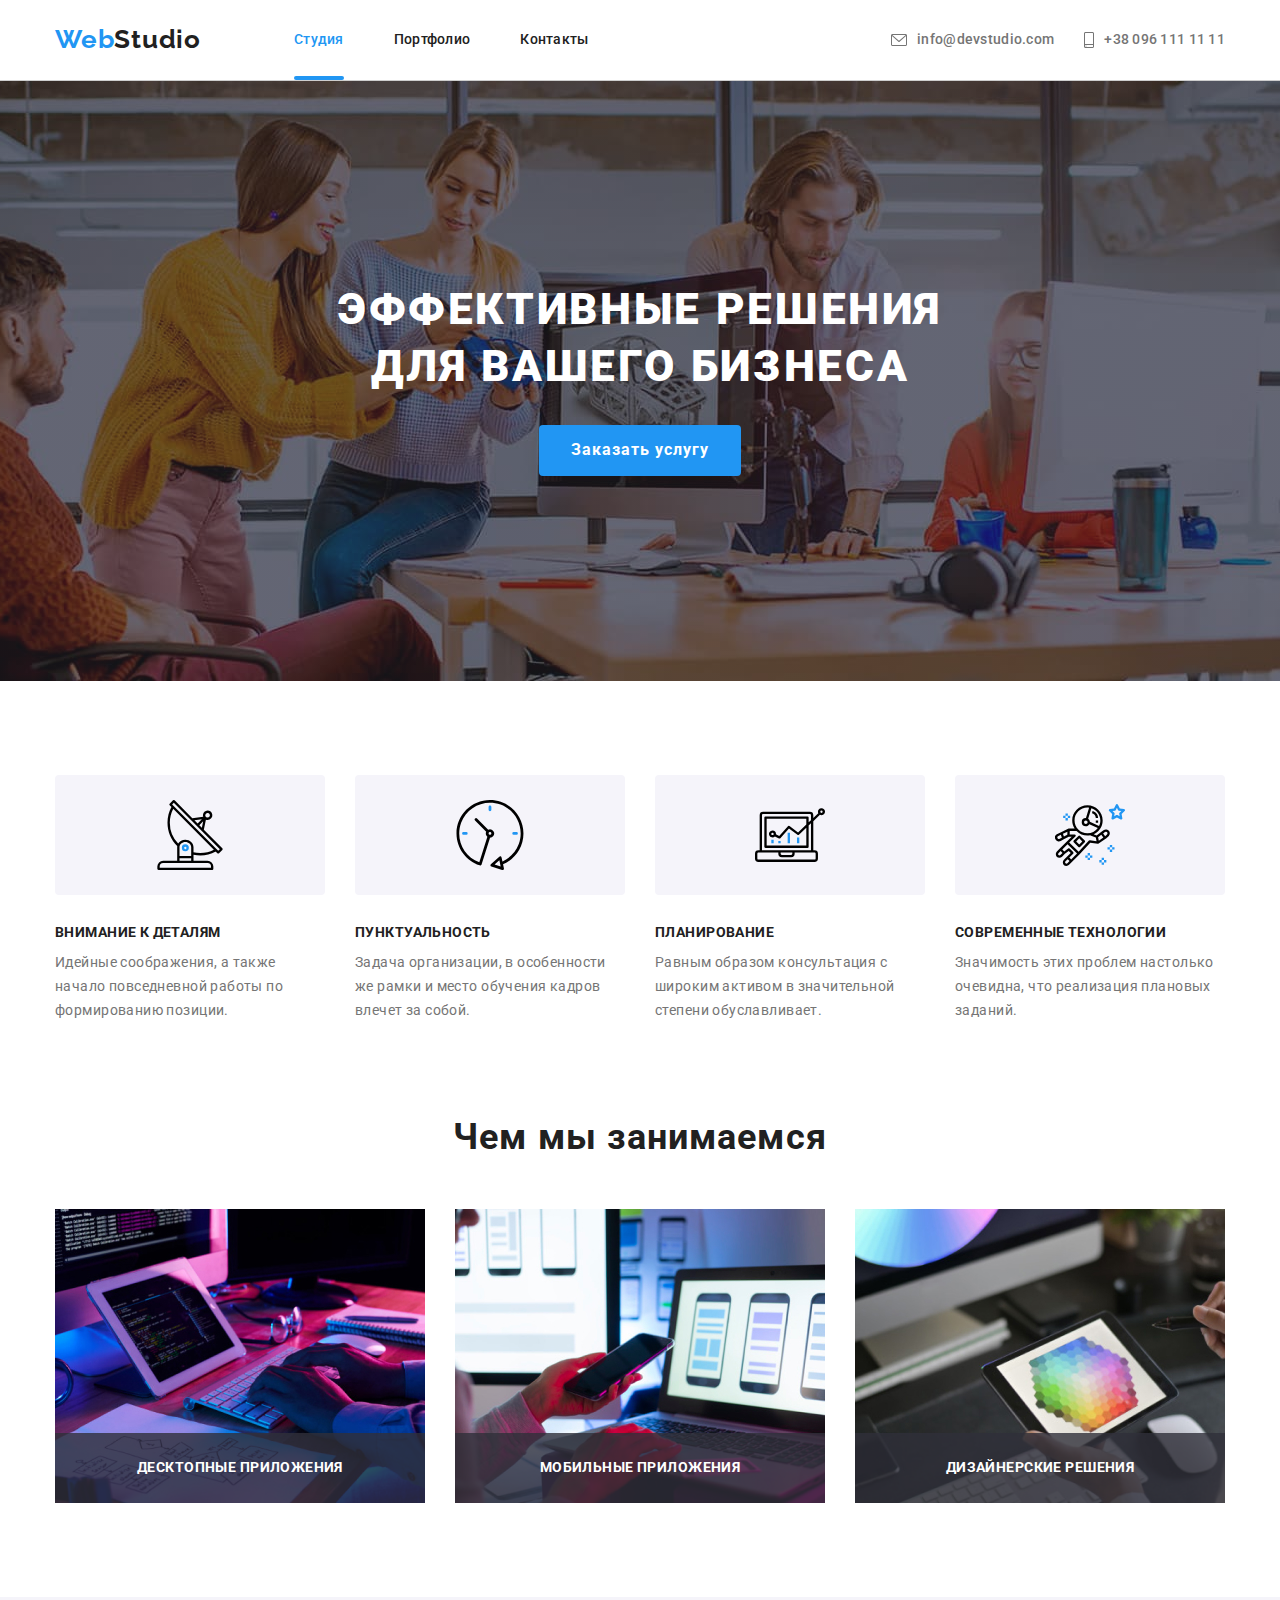
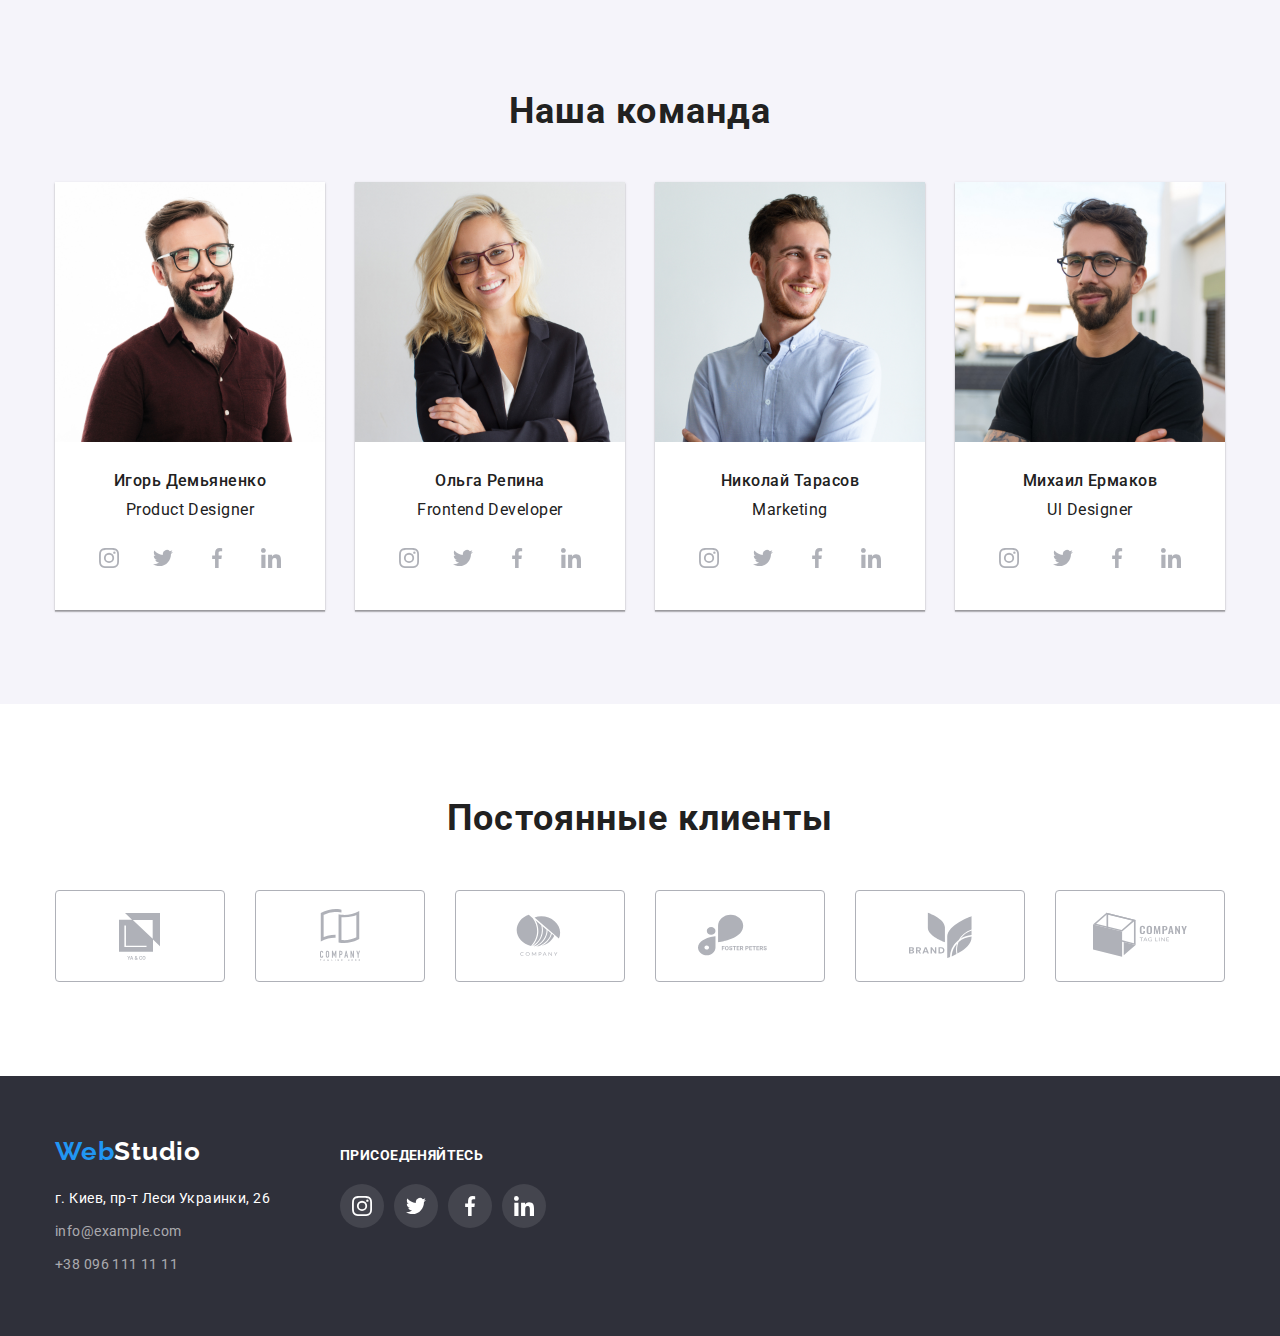
==== index.html @ 3e444030 "start" ====
<!DOCTYPE html>
<html lang="ru">
<head>
    <meta charset="UTF-8">
    <meta http-equiv="X-UA-Compatible" content="IE=edge">
    <meta name="viewport" content="width=device-width, initial-scale=1.0">
    <title>Homework#1</title>
    <link rel="preconnect" href="https://fonts.googleapis.com">
    <link rel="preconnect" href="https://fonts.gstatic.com" crossorigin>
    <link href="https://fonts.googleapis.com/css2?family=Raleway:wght@700&family=Roboto:wght@400;500;700;900&display=swap" rel="stylesheet">
    <link rel="stylesheet" href="https://cdnjs.cloudflare.com/ajax/libs/modern-normalize/1.1.0/modern-normalize.min.css">
    <link rel="stylesheet" href="./css/main.css">
</head>
<body>
<!--шапак сайта-->
    <header class="header">
      <div class="container flex-header">
    <nav class="flex-header">
      <a href="/" lang="en" class="logo">
       Web<span class="logo-top">Studio</span>
      </a>
      <ul class="site-nav">
        <li class="item"><a href="/" class="current link">Студия</a></li>
        <li class="item"><a href="./portfolio.html" class="link">Портфолио</a></li>
        <li class="item"><a href="" class="link">Контакты</a></li>
      </ul>
    </nav>
      <ul class="contacts-nav">
        <li class="item"><a href="mailto:info@devstudio.com" class="link">
          <svg class="contacts-icon-mail" width="16px" height="12px"><use href="./images/icon.svg#icon-mail"></use></svg> info@devstudio.com</a></li>
        <li class="item"><a href="tel:+380961111111" class="link">
          <svg class="contacts-icon-tel" width="10px" height="16px"><use href="./images/icon.svg#icon-smartphone"></use></svg> +38 096 111 11 11</a></li>
      </ul>
      </div>
      </header>
<!--герой-->
     <main>
      <section class="hero section overlay">
          <div class="hero-title-btn">
            <h1 class="hero-title">Эффективные решения для вашего бизнеса</h1>
            <button type="button" class="hero-btn" data-modal-open>Заказать услугу</button>
          </div>
      </section>
<!--наши особенности-->
      <section class="options section">
        <div class="container">
        <h2 class="options-title visually-hidden">Наши особенности</h2>
        <ul class="flex-options">
            <li class="options-list">
              <div class="options-card"><svg class="options-icon"><use href="./images/icon.svg#icon-antenna-1-1"></use></svg></div>
                <h3 class="options-title list">Внимание к деталям </h3>
                <p class="options-text">Идейные соображения, а также начало повседневной работы по формированию позиции.</p>
            </li>
            <li class="options-list">
              <div class="options-card"><svg class="options-icon"><use href="./images/icon.svg#icon-clock-1-1"></use></svg></div>
                <h3 class="options-title">Пунктуальность </h3>
                <p class="options-text">Задача организации, в особенности же рамки и место обучения кадров влечет за собой.</p>
            </li>
            <li class="options-list">
              <div class="options-card"><svg class="options-icon"><use href="./images/icon.svg#icon-diagram-1-1"></use></svg></div>
                <h3 class="options-title">Планирование</h3>
                <p class="options-text">Равным образом консультация с широким активом в значительной степени обуславливает.</p>
            </li>
            <li class="options-list">
              <div class="options-card"><svg class="options-icon"><use href="./images/icon.svg#icon-astronaut-1-1"></use></svg></div>
                <h3 class="options-title">Современные технологии</h3>
                <p class="options-text">Значимость этих проблем настолько очевидна, что реализация плановых заданий.</p>
            </li>
        </ul>
        </div>
      </section>
<!--наши функции-->
      <section class="functional section">
        <div class="container">
    <h2 class="functional-title">Чем мы занимаемся</h2>
    <ul class="functional-flex">
    <li class="functional-list">
      <img src="./images/box1.jpg" alt="работа за компьютером" width="370">
      <p class="functional-item">Десктопные приложения</p>
    </li>
    <li class="functional-list">
      <img src="./images/box2.jpg" alt="работа над приложениями" width="370">
      <p class="functional-item">Мобильные приложения</p>
    </li>
    <li class="functional-list">
      <img src="./images/box3.jpg" alt="рабат над стилизацией" width="370">
      <p class="functional-item">Дизайнерские решения</p>
    </li>
    </ul>
       </div>
      </section>
<!--наша команда-->
      <section class="team section">
      <div class="container">
        <h2 class="team-title"> Наша команда </h2>
    <ul class="team-list">
    <li class="team-bgk">
      <img src="./images/team/teamcard1.jpg" alt="дизайнер продукта" width="270">
      <div class="team-text">
      <h3 class="team-name">Игорь Демьяненко</h3>
      <p lang="en" class="team-work">Product Designer</p>
    <ul class="team-site">
      <li class="team-soc"><a href="" class="team-page link">
        <svg class="team-icon" width="20px" height="20px">
          <use href="./images/icon.svg#icon-instagram-2-1"></use>
        </svg>
      </a></li>
      <li class="team-soc"><a href="" class="team-page link">
        <svg class="team-icon" width="20px" height="20px">
          <use href="./images/icon.svg#icon-twitter-1-1"></use>
        </svg>
      </a></li>
      <li class="team-soc"><a href="" class="team-page link">
        <svg class="team-icon" width="20px" height="20px">
          <use href="./images/icon.svg#icon-facebook-1-1"></use>
        </svg>
      </a></li>
      <li class="team-soc"><a href="" class="team-page link">
        <svg class="team-icon" width="20px" height="20px">
          <use href="./images/icon.svg#icon-linkedin-1-1"></use>
        </svg>
      </a></li>
    </ul>
      </div>
    </li>
    <li class="team-bgk">
      <img src="./images/team/teamcard2.jpg" alt="разработчик" width="270">
      <div class="team-text">
      <h3 class="team-name">Ольга Репина</h3>
      <p lang="en" class="team-work">Frontend Developer</p>
    <ul class="team-site">
      <li class="team-soc"><a href="" class="team-page link">
        <svg class="team-icon" width="20px" height="20px">
          <use href="./images/icon.svg#icon-instagram-2-1"></use>
        </svg>
      </a></li>
      <li class="team-soc"><a href="" class="team-page link">
        <svg class="team-icon" width="20px" height="20px">
          <use href="./images/icon.svg#icon-twitter-1-1"></use>
        </svg>
      </a></li>
      <li class="team-soc"><a href="" class="team-page link">
        <svg class="team-icon" width="20px" height="20px">
          <use href="./images/icon.svg#icon-facebook-1-1"></use>
        </svg>
      </a></li>
      <li class="team-soc"><a href="" class="team-page link">
        <svg class="team-icon" width="20px" height="20px">
          <use href="./images/icon.svg#icon-linkedin-1-1"></use>
        </svg>
      </a></li>
    </ul>
    </div>
    </li>
    <li class="team-bgk">
      <img src="./images/team/teamcard3.jpg" alt="маркетолог" width="270">
      <div class="team-text">
      <h3 class="team-name">Николай Тарасов</h3>
      <p lang="en" class="team-work">Marketing</p>
    <ul class="team-site">
      <li class="team-soc"><a href="" class="team-page link">
        <svg class="team-icon" width="20px" height="20px">
          <use href="./images/icon.svg#icon-instagram-2-1"></use>
        </svg>
      </a></li>
      <li class="team-soc"><a href="" class="team-page link">
        <svg class="team-icon" width="20px" height="20px">
          <use href="./images/icon.svg#icon-twitter-1-1"></use>
        </svg>
      </a></li>
      <li class="team-soc"><a href="" class="team-page link">
        <svg class="team-icon" width="20px" height="20px">
          <use href="./images/icon.svg#icon-facebook-1-1"></use>
        </svg>
      </a></li>
      <li class="team-soc"><a href="" class="team-page link">
        <svg class="team-icon" width="20px" height="20px">
          <use href="./images/icon.svg#icon-linkedin-1-1"></use>
        </svg>
      </a></li>
    </ul>
    </div>
    </li>
    <li class="team-bgk">
      <img src="./images/team/teamcard4.jpg" alt="разработчик" width="270">
      <div class="team-text">
      <h3 class="team-name">Михаил Ермаков</h3>
      <p lang="en" class="team-work">Ul Designer</p>
    <ul class="team-site">
      <li class="team-soc"><a href="" class="team-page link">
        <svg class="team-icon" width="20px" height="20px">
          <use href="./images/icon.svg#icon-instagram-2-1"></use>
        </svg>
      </a></li>
      <li class="team-soc"><a href="" class="team-page link">
        <svg class="team-icon" width="20px" height="20px">
          <use href="./images/icon.svg#icon-twitter-1-1"></use>
        </svg>
      </a></li>
      <li class="team-soc"><a href="" class="team-page link">
        <svg class="team-icon" width="20px" height="20px">
          <use href="./images/icon.svg#icon-facebook-1-1"></use>
        </svg>
      </a></li>
      <li class="team-soc"><a href="" class="team-page link">
        <svg class="team-icon" width="20px" height="20px">
          <use href="./images/icon.svg#icon-linkedin-1-1"></use>
        </svg>
      </a></li>
    </ul>
    </div>
    </li>
    </ul>
   </div>
      </section>
<!-- наши клиенты -->
      <section class="clients section">
        <div class="container">
        <h2 class="clients-title">Постоянные клиенты</h2>
        <ul class="flex-clients">
          <li class="clients-soc"><a href="" class="clients-icon link">
            <svg width="106" height="60">
              <use class="use-icon" href="./images/icon.svg#icon-Logo-6"></use>
            </svg>
          </a></li>
          <li><a href="" class="clients-icon link">
            <svg width="106" height="60">
              <use href="./images/icon.svg#icon-Logo-1-1"></use>
            </svg>
          </a></li>
          <li><a href="" class="clients-icon link">
            <svg width="106" height="60">
              <use href="./images/icon.svg#icon-Logo-2-1"></use>
            </svg>
          </a></li>
          <li><a href="" class="clients-icon link">
            <svg width="106" height="60">
              <use href="./images/icon.svg#icon-Logo-3-1"></use>
            </svg>
          </a></li>
          <li><a href="" class="clients-icon link">
            <svg width="106" height="60">
              <use href="./images/icon.svg#icon-Logo-4-1"></use>
            </svg>
          </a></li>
          <li><a href="" class="clients-icon link">
            <svg width="106" height="60">
              <use href="./images/icon.svg#icon-Logo-5-1"></use>
            </svg>
          </a></li>
        </ul>
        </div>
      </section>
     </main>
     <!--футер-->
     <footer class="footer-bgk section">
    <div class="container footer-soc">
      <div class="footer-container">
      <a href="/" lang="en" class="logo-footer">Web<span class="logo-botom">Studio</span></a>
        <address class="contacts contact-address">
            <p class="address">г. Киев, пр-т Леси Украинки, 26</p>
        <ul class="footer">
            <li class="contacts-bottom"><a href="mailto:info@example.com" class="link"> info@example.com</a></li>
            <li class="contacts-bottom"><a href="tel:+380961111111" class="link"> +38 096 111 11 11</a></li>
        </ul>
        </address>
      </div>
          <div>
          <p class="footer-title">Присоеденяйтесь</p>
          <ul class="footer-site">
            <li><a href="" class="footer-page link">
              <svg width="20px" height="20px">
                <use href="./images/icon.svg#icon-instagram-2-1"></use>
              </svg>
            </a></li>
            <li><a href="" class="footer-page link">
              <svg width="20px" height="20px">
                <use href="./images/icon.svg#icon-twitter-1-1"></use>
              </svg>
            </a></li>
            <li><a href="" class="footer-page link">
              <svg width="20px" height="20px">
                <use href="./images/icon.svg#icon-facebook-1-1"></use>
              </svg>
            </a></li>
            <li><a href="" class="footer-page link">
              <svg width="20px" height="20px">
                <use href="./images/icon.svg#icon-linkedin-1-1"></use>
              </svg>
            </a></li>
          </ul>
        </div>  
      </div>
     </footer>
     <!--Modal-->
     <div class="backdrop is-hidden" data-modal>
      <div class="modal"><button type="button" class="modal-button" data-modal-close>
        <svg width="18px" height="18px" class="icon-close">
          <use href="./images/icon.svg#icon-close"></use>
        </svg>
      </button>
    </div>
     </div>
     <script src="./js/modal.js"></script>
</body>
</html>
---- css/main.css ----
/* цвет основного текста #212121 */
/* цвет вторичного текста #757575 */
/* белый #ffffff */
/* акцент #2196F3 */
/* цвет фона вторичный #F5F4FA */

:root {
--primary-text-color: #212121;
--secondary-text-color: #757575;
--accent-color: #2196F3;
--white-text-color: #ffffff;
}

body {
background-color: var(--white-text-color);
color: var(--secondary-text-color);
font-family: Roboto, sans-serif;
}

p, ul, h1, h2, h3{
padding: 0;
margin: 0;
list-style: none;
}

img{
display: block;
max-width: 100%;
height: auto;
}

.link{
list-style: none;
text-decoration: none;
}


.container{
width: 1200px;
margin-left: auto;
margin-right: auto;
padding-left: 15px;
padding-right: 15px;
/* outline: 2px solid tomato; */
}

.section{
padding-top: 94px;
padding-bottom: 94px;
}

/* header */

.header{
padding: 0;
border-bottom: 1px solid #cecece
}

/* logo */

.logo{
color: var(--accent-color);
text-decoration: none;
font-family: raleway, sans-serif, cursive;
font-weight: 700;
font-size: 26px;
line-height: 1.2;
letter-spacing: 0.03em;
padding-top: 24px;
padding-bottom: 24px;
}

.logo-top{
color: var(--primary-text-color);
}
    
/* site-nav */

.flex-header{
display: flex;
align-items: center;
}

.site-nav{
display: flex;
margin-left: 93px;}

.site-nav .item:not(:last-child){
margin-right: 50px;
}

.site-nav .link {
display: block;
padding-top: 32px;
padding-bottom: 32px;

color: var(--primary-text-color);
text-decoration: none;
font-weight: 500;
font-size: 14px;
line-height: 1.14;
letter-spacing: 0.02em;
transition: color 250ms cubic-bezier(0.4, 0, 0.2, 1);
}

.item{
position: relative;}


.current::after{
position: absolute;
bottom: 0;
display: block;
content: '';
width: 100%;
height: 4px;
background-color: var(--accent-color);
border-radius: 2px;
}

.site-nav .current{
color: var(--accent-color);
}

.site-nav .link:hover,
.site-nav .link:focus {
color: var(--accent-color);
}

.contacts-nav{
display: flex;
margin-left: auto;}

/* 
a[href="tel:+380961111111"]{
margin-left: 30px;} */

.contacts-nav .item:not(:last-child){
margin-right: 30px;
}

.contacts-nav .link{
display: flex;
align-items: center;
color: var(--secondary-text-color);
padding-top: 32px;
padding-bottom: 32px;

text-decoration: none;
font-weight: 500;
font-size: 14px;
line-height: 1.14;
letter-spacing: 0.02em;
transition: color 250ms cubic-bezier(0.4, 0, 0.2, 1);
}

.contacts-icon-tel,
.contacts-icon-mail{
margin-right: 10px;
fill: currentColor;
}


.contacts-nav .link:hover,
.contacts-nav .link:focus{
color: var(--accent-color);
}

/* button */

.hero-btn{
background-color: var(--accent-color);
color: var(--white-text-color);
border: 0;
border-radius: 4px;

cursor: pointer;
font-family: inherit;
font-weight: 700;
font-size: 16px;
line-height: 1.9;
letter-spacing: 0.06em;
padding: 10px 32px;
}

.primary-btn:hover,
.primary-btn:focus{
background-color: #188CE8;}

.portfolio-btn:hover,
.portfolio-btn:focus{
color: var(--white-text-color);
background-color: var(--accent-color);
box-shadow: 0px 3px 1px rgba(0, 0, 0, 0.1), 0px 1px 2px rgba(0, 0, 0, 0.08), 0px 2px 2px rgba(0, 0, 0, 0.12);
}

.flex-portfolio{
display: flex;
flex-wrap: wrap;
gap: 30px;
justify-content: center;
}

.portfolio-list{
position: relative;}

.portfolio-link:hover .portfolio-text-hover{
transform: translateY(0%);
}
.portfolio-link:focus .portfolio-text-hover{
transform: translateY(0%);
}

.portfolio-hover-container{
position: relative;
overflow: hidden;}

.portfolio-text-hover{
position: absolute;
top: 0;
left: 0;
width: 100%;
height: 100%;
padding: 63px 24px;
font-size: 18px;
line-height: 1.56;
letter-spacing: 0.03em;
color: var(--white-text-color);
background: rgba(33, 150, 243, 0.9);
transform: translateY(101%);
transition: transform 250ms cubic-bezier(0.4, 0, 0.2, 1);
}

.portfolio-link{
list-style: none;
text-decoration: none;
display: block;
transition: box-shadow 250ms cubic-bezier(0.4, 0, 0.2, 1);
}

.portfolio-link:hover,
.portfolio-link:focus{
box-shadow: 0px 1px 1px rgba(0, 0, 0, 0.12), 0px 4px 4px rgba(0, 0, 0, 0.06), 1px 4px 6px rgba(0, 0, 0, 0.16);
}

.list-gap{
column-gap: 8px;
margin-bottom: 50px;}

.portfolio-text{
padding: 20px 24px;
border: 1px solid #EEEEEE;
border-top: 0;
}

.portfolio-btn{
background-color: #f5f4fa;
color: #212121;
border: 0;
border-radius: 4px;
cursor: pointer;
font-family: inherit;
font-weight: 500;
font-size: 16px;
line-height: 1.6;
letter-spacing: 0.03em;
padding: 6px 22px 6px 22px;
transition: background-color 250ms cubic-bezier(0.4, 0, 0.2, 1), color 250ms cubic-bezier(0.4, 0, 0.2, 1), box-shadow 250ms cubic-bezier(0.4, 0, 0.2, 1);
}

.current-btn{
background-color: var(--accent-color);
color: var(--white-text-color);}

/* Hero */

.hero{
height: 600px;
padding-bottom: 200px;
padding-top: 200px;
text-align: center;
}

.overlay {
margin-right: auto;
margin-left: auto;
background-image: linear-gradient(to right, rgba(47, 48, 58, 0.4), rgba(47, 48, 58, 0.4)), url('../images/Hero.jpg');
background-position: center;
background-size: cover;
max-width: 1600px;
background-color: #2F303A;
}

.hero-title {
color: var(--white-text-color);

font-weight: 900;
font-size: 44px;
line-height: 1.3;
letter-spacing: 0.06em;
text-transform: uppercase;
margin-bottom: 30px;
padding: 0 15px;
}

.hero-title-btn {
max-width: 696px;
margin-left: auto;
margin-right: auto;
padding: 0 15px;
}

/* portfolio */

.examples{
color: var(--primary-text-color);

font-weight: 700;
font-size: 18px;
line-height: 2;
letter-spacing: 0.06em;
margin-top: 0;
margin-bottom: 4px;
}


.product-item{
color: var(--secondary-text-color);
    
font-size: 16px;
line-height: 1.87;
letter-spacing: 0.03em;
margin-top: 0;
margin-bottom: 0;
}
    
/* options */

.flex-options{
display: flex;
column-gap: 30px;}

.options-card{
display: flex;
width: 270px;
height: 120px;
margin-bottom: 30px;
border-radius: 4px;
justify-content: center;
align-items: center;
background-color: #F5F4FA;
}

.options-icon{
width: 70px;
height: 70px;}


.options-list{
width: 270px;
}

.options-title{
color: var(--primary-text-color);

font-weight: 700;
font-size: 14px;
line-height: 1.14;
letter-spacing: 0.03em;
text-transform: uppercase;
margin-bottom: 10px;
}

.visually-hidden{
position: fixed;
transform: scale(0);
}

.options-text{
font-size: 14px;
line-height: 1.71;
letter-spacing: 0.03em;
}

/* our work */

.functional-flex{
display: flex;
gap: 30px;
}

.functional-list{
position: relative;
display: flex;}

.functional-item{
position: absolute;
bottom: 0;
font-weight: 700;
font-size: 14px;
line-height: 1.14;
text-align: center;
letter-spacing: 0.03em;
text-transform: uppercase;
color: var(--white-text-color);
background: rgba(47, 48, 58, 0.8);
width: 100%;
height: 70px;
display: flex;
align-items: center;
justify-content: center;
}
.functional{
padding-top: 0;}

.functional-title{
color: var(--primary-text-color);

font-weight: 700;
font-size: 36px;
line-height: 1.16;
text-align: center;
letter-spacing: 0.03em;
margin-bottom: 50px;
}

/* team-list */

.team{
background-color: #F5F4FA;
}

.team-bgk{
background-color: var(--white-text-color);
text-align: center;
box-shadow: 0px 1px 3px rgba(0, 0, 0, 0.12), 0px 1px 1px rgba(0, 0, 0, 0.14), 0px 2px 1px rgba(0, 0, 0, 0.2);
}

.team-list{
display: flex;
color: var(--primary-text-color);
gap: 30px;
}


.team-title{
color: var(--primary-text-color);
    
font-weight: 700;
font-size: 36px;
line-height: 1.16;
text-align: center;
letter-spacing: 0.03em;
margin-bottom: 50px;
}

.team-text{
padding: 30px 0}

.team-name{
font-weight: 500;
font-size: 16px;
line-height: 1.18;
letter-spacing: 0.03em;
margin-bottom: 10px;
}


.team-work{
font-size: 16px;
line-height: 1.18;
letter-spacing: 0.03em;
margin-bottom: 16px;
}

.team-site {
display: flex;
justify-content: center;
gap: 10px;

}

.team-page{
fill: #AFB1B8;
width: 44px;
height: 44px;
border-radius: 50%;
display: flex;
align-items: center;
justify-content: center;
transition: fill 250ms cubic-bezier(0.4, 0, 0.2, 1), background-color 250ms cubic-bezier(0.4, 0, 0.2, 1);
}

.team-page:hover,
.team-page:focus{
fill: #ffffff;
background-color: #188CE8;
}

/* clients */

.clients-title{
color: var(--primary-text-color);
font-weight: 700;
font-size: 36px;
line-height: 1.16;
text-align: center;
letter-spacing: 0.03em;
margin-bottom: 50px;
}

.flex-clients{
display: flex;
gap: 30px;
}

.clients-icon{
outline: transparent;
display: flex;
justify-content: center;
align-items: center;

fill: #AFB1B8;
border: 1px solid #AFB1B8;
border-radius: 4px;
width: 170px;
height: 92px;
transition: fill 250ms cubic-bezier(0.4, 0, 0.2, 1), border-color 250ms cubic-bezier(0.4, 0, 0.2, 1);
}

.clients-icon:hover,
.clients-icon:focus{
border-color: var(--accent-color);
fill: var(--accent-color);
}

/* footer */

.footer-container{
margin-right: 70px;
}

.footer-bgk{
background-color: #2F303A;
padding: 0;
padding-top: 60px;
padding-bottom: 60px;
}

.logo-footer{
color: var(--accent-color);
text-decoration: none;
font-family: raleway, sans-serif, cursive;
font-weight: 700;
font-size: 26px;
line-height: 1.2;
letter-spacing: 0.03em;
}

.logo-botom {
color:  var(--white-text-color);}

.address{
color: #ffffff;
font-size: 14px;
line-height: 1.7;
letter-spacing: 0.03em;
margin-bottom: 9px;
}

.footer .link{
color: rgba(255, 255, 255, 0.6);
font-size: 14px;
line-height: 1.7;
letter-spacing: 0.03em;
transition: color 250ms cubic-bezier(0.4, 0, 0.2, 1);
}

.contact-address{
font-style: normal;
margin-top: 20px;
}

.contacts-bottom:not(:last-child){
margin-bottom: 9px;}

.contacts-bottom .link:hover,
.contacts-bottom .link:focus{
color: var(--accent-color);
}

.footer-title{
font-weight: 700;
font-size: 14px;
line-height: 1.14;
letter-spacing: 0.03em;
color: var(--white-text-color);
text-transform: uppercase;
margin-bottom: 20px;
}

.footer-site{
display: flex;
gap: 10px;
}

.footer-page{
fill: var(--white-text-color);
width: 44px;
height: 44px;
background-color: rgba(255, 255, 255, 10%);
border-radius: 50%;
display: flex;
align-items: center;
justify-content: center;
transition: background-color 250ms cubic-bezier(0.4, 0, 0.2, 1);
}

.footer-page:hover,
.footer-page:focus{
background-color: var(--accent-color);
}

.footer-soc{
display: flex;
align-items: baseline;
}

.backdrop{
position: fixed;
top: 0;
left: 0;
width: 100%;
height: 100%;
background: rgba(0, 0, 0, 0.2);
transition: opacity 250ms cubic-bezier(0.4, 0, 0.2, 1), visibility 250ms cubic-bezier(0.4, 0, 0.2, 1); 
}

.modal{
position: absolute;
top: 50%;
left: 50%;
transform: translate(-50%, -50%) scale(1) rotate(0);
transition: transform 250ms cubic-bezier(0.4, 0, 0.2, 1);
width: 528px;
min-height: 581px;
background-color: var(--white-text-color);
box-shadow: 0px 1px 3px rgba(0, 0, 0, 0.12), 0px 1px 1px rgba(0, 0, 0, 0.14), 0px 2px 1px rgba(0, 0, 0, 0.2);
border-radius: 4px;
}

.backdrop.is-hidden .modal{
transform: translate(-50%, -50%) scale(0) rotate(360deg);}

.modal-button{
position: absolute;
top: 11px;
right: 16px;
width: 30px;
height: 30px;
border-radius: 50%;
background-color: var(--white-text-color);
border: 1px solid rgba(0, 0, 0, 0.1);
cursor: pointer;
padding: 0;
}

.icon-close{
display: block;
margin-left: auto;
margin-right: auto;
}

.is-hidden{
opacity: 0;
visibility: hidden;
pointer-events: none;
}
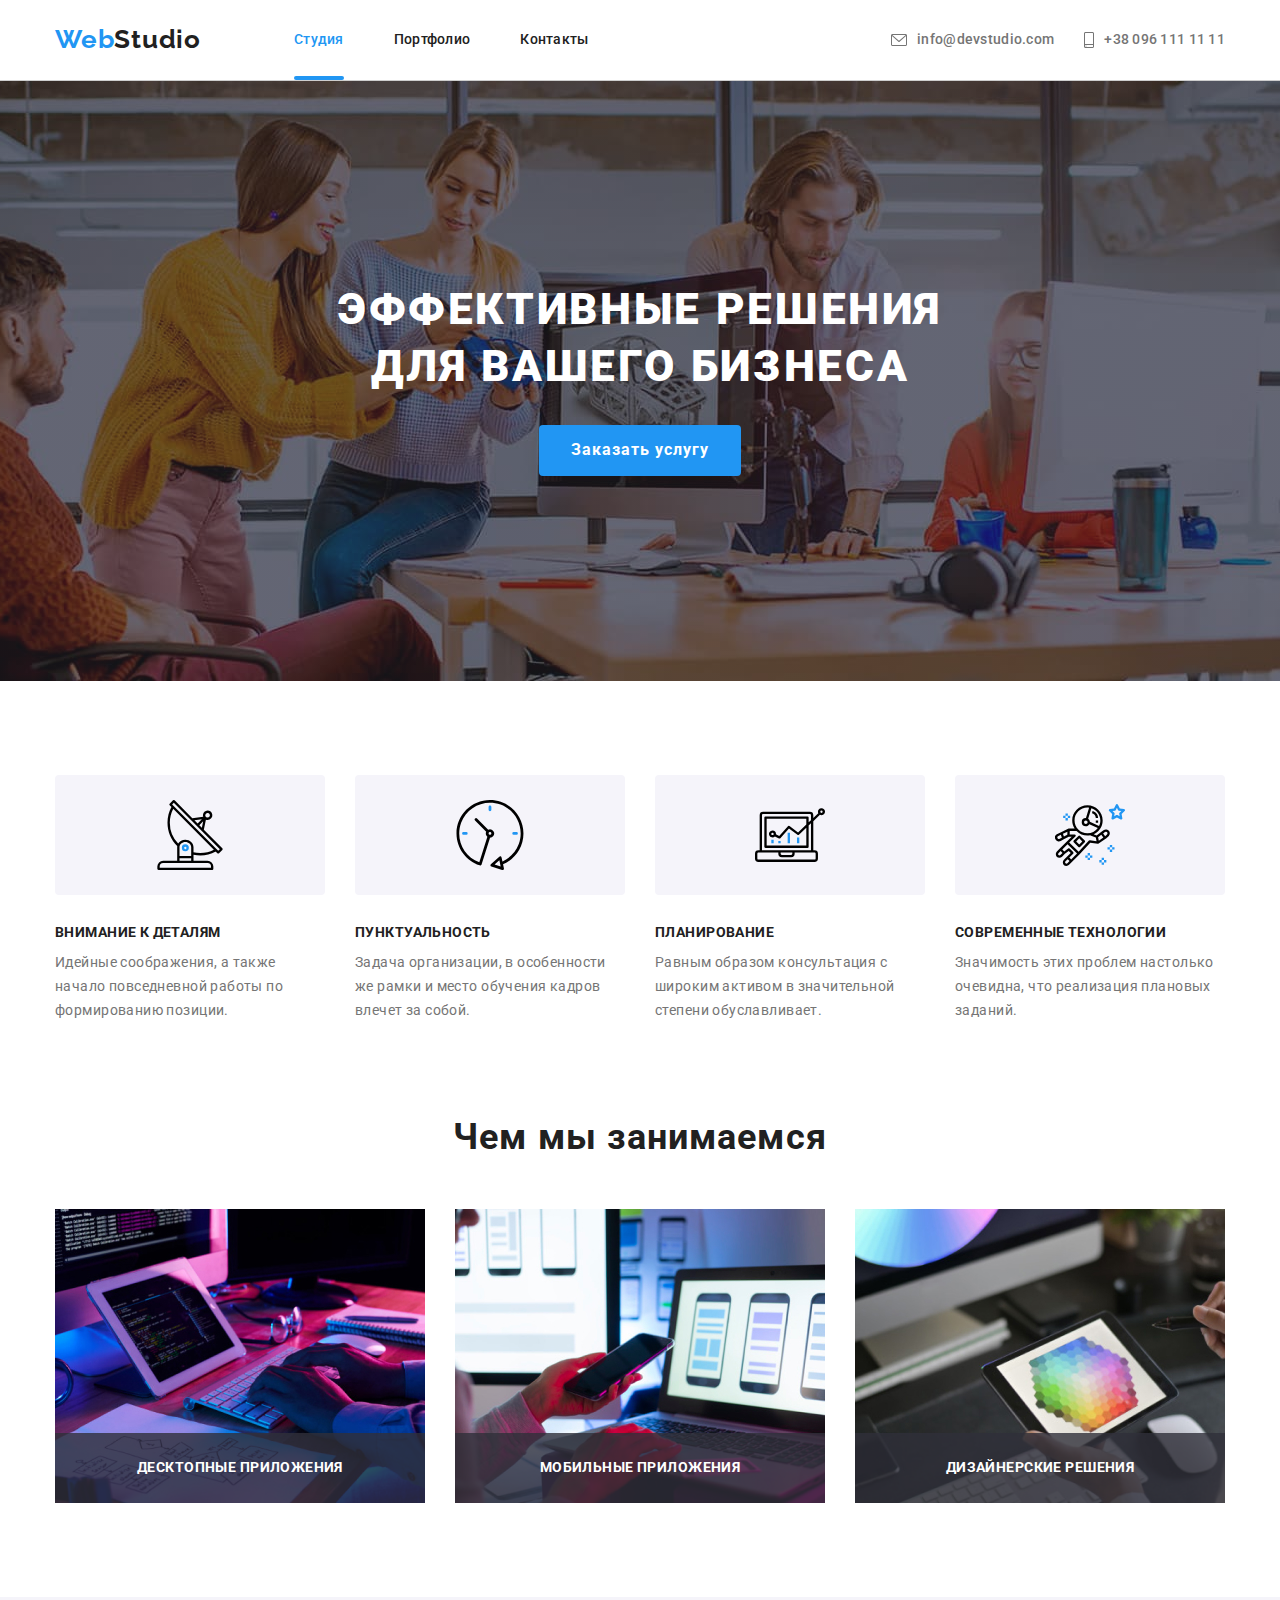
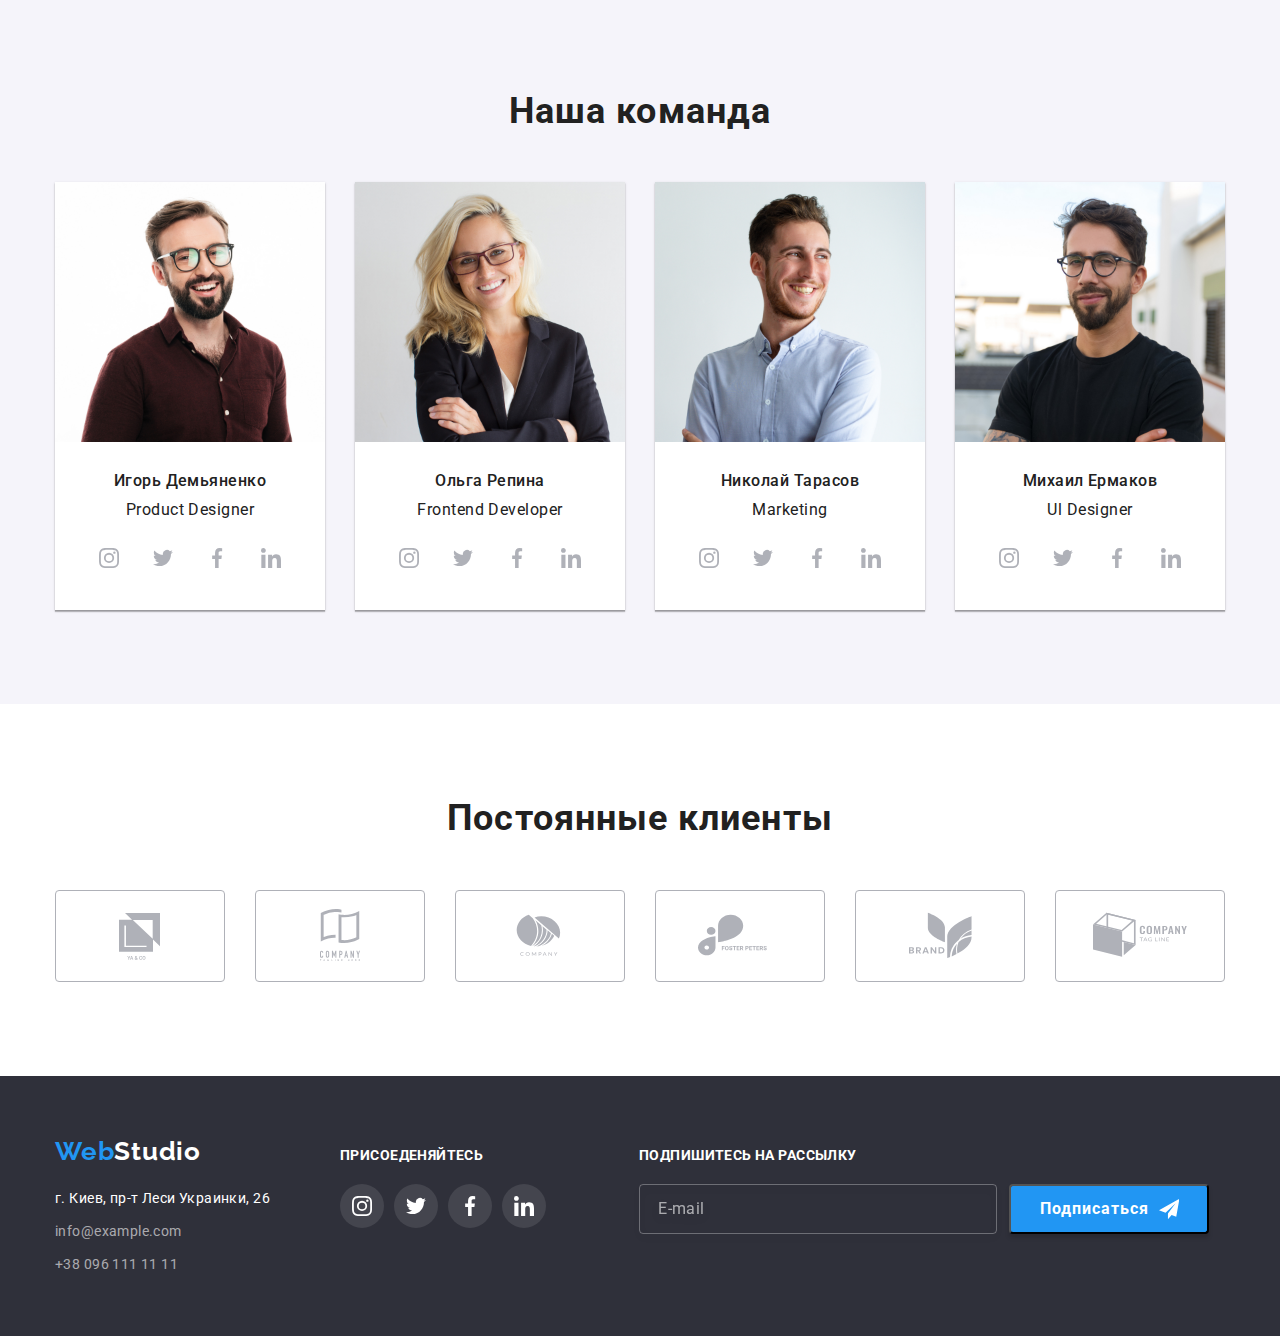
==== commit 1c8c728e: "start-work hw 6" ====
--- a/index.html
+++ b/index.html
@@ -289,6 +289,17 @@
               </svg>
             </a></li>
           </ul>
+        </div>
+        <form>
+        <div class="footer-user-mail">
+          <p class="footer-user-message">Подпишитесь на рассылку</p>
+            <label for="mail"></label>
+            <input type="email" name="mail" id="mail" placeholder="E-mail" class="footer-input">
+            <button type="submit" class="footer-button">Подписаться<svg class="footer-svg-btn" width="24px" height="24px">
+              <use href="./images/icon.svg#icon-send"></use>
+            </svg>
+          </button>
+          </form>
         </div>  
       </div>
      </footer>
@@ -299,6 +310,15 @@
           <use href="./images/icon.svg#icon-close"></use>
         </svg>
       </button>
+      <p class="modal-title">Оставьте свои данные, мы вам перезвоним</p>
+      <form class="modal-form">
+        <input type="text" class="modal-input" name="user-name" placeholder="Имя">
+        <input type="tel" class="modal-input" name="user-tel" placeholder="Телефон">
+        <input type="email" class="modal-input" name="user-email" placeholder="Почта">
+        <textarea name="" id="" class="modal-input" cols="30" rows="10"></textarea>
+        <input type="checkbox" name="" id="" value="">
+        <button type="submit" class="input-button">Отправить</button>
+      </form>
     </div>
      </div>
      <script src="./js/modal.js"></script>
--- a/css/main.css
+++ b/css/main.css
@@ -625,6 +625,65 @@
 display: flex;
 align-items: baseline;
 }
+
+.footer-user-mail{
+display: flex;
+flex-wrap: wrap;
+width: 570px;
+height: 86px;
+align-items: baseline;
+margin-left: 93px;
+}
+
+.footer-input{
+height: 50px;
+width: 358px;
+background-color: transparent;
+border: 1px solid rgba(255, 255, 255, 0.3);
+filter: drop-shadow(0px 4px 4px rgba(0, 0, 0, 0.15));
+border-radius: 4px;
+margin-right: 12px;}
+    
+.footer-input::placeholder{
+padding-top: 15px;
+padding-bottom: 15px;
+padding-left: 16px;
+font-size: 16px;
+line-height: 1.25;
+letter-spacing: 0.03em;
+color: rgba(255, 255, 255, 0.6);
+}
+        
+.footer-button{
+display: flex;
+align-items: center;
+text-align: center;
+color: var(--white-text-color);
+background-color: var(--accent-color);
+fill: var(--white-text-color);
+font-weight: 700;
+font-size: 16px;
+line-height: 1.88;
+letter-spacing: 0.06em;
+padding: 10px 28px 10px 29px;
+box-shadow: 0px 4px 4px rgba(0, 0, 0, 0.15);
+border-radius: 4px;
+max-height: 50px;
+max-width: 200px;
+cursor: pointer;
+}
+            
+.footer-svg-btn{
+margin-left: 10px;}
+
+.footer-user-message{
+font-weight: 700;
+font-size: 14px;
+line-height: 1.14;
+letter-spacing: 0.03em;
+text-transform: uppercase;
+color: var(--white-text-color);
+margin-bottom: 20px;}
 
 .backdrop{
 position: fixed;
@@ -665,6 +724,54 @@
 padding: 0;
 }
 
+.modal-title{
+margin: 40px 39px 12px 41px;
+font-weight: 700;
+font-size: 20px;
+line-height: 1.15;
+text-align: center;
+letter-spacing: 0.03em;
+color: #212121;
+}
+
+.modal-form{
+padding-right: 39px;
+padding-left: 41px;}
+
+.modal-input{
+width: 100%;
+height: 40px;
+border: 1px solid rgba(33, 33, 33, 0.2);
+/* box-shadow: 0px 1px 3px rgba(0, 0, 0, 0.12), 0px 1px 1px rgba(0, 0, 0, 0.14), 0px 2px 1px rgba(0, 0, 0, 0.2); */
+border-radius: 4px;
+margin-bottom: 10px;
+padding-left: 42px;}
+
+.modal-input::placeholder{
+font-size: 12px;
+line-height: 1.16;
+letter-spacing: 0.01em;}
+
+.input-button{
+display: flex;
+align-items: center;
+text-align: center;
+color: var(--white-text-color);
+background: #188CE8;
+/* box-shadow: 0px 4px 4px rgba(0, 0, 0, 0.15); */
+border-radius: 4px;
+font-weight: 700;
+font-size: 16px;
+line-height: 1.88;
+letter-spacing: 0.06em;
+padding: 10px 55px 10px 56px;
+max-height: 50px;
+max-width: 200px;
+cursor: pointer;
+margin-left: auto;
+margin-right: auto;
+}
+
 .icon-close{
 display: block;
 margin-left: auto;
@@ -675,4 +782,7 @@
 opacity: 0;
 visibility: hidden;
 pointer-events: none;
-}+}
+
+
+    
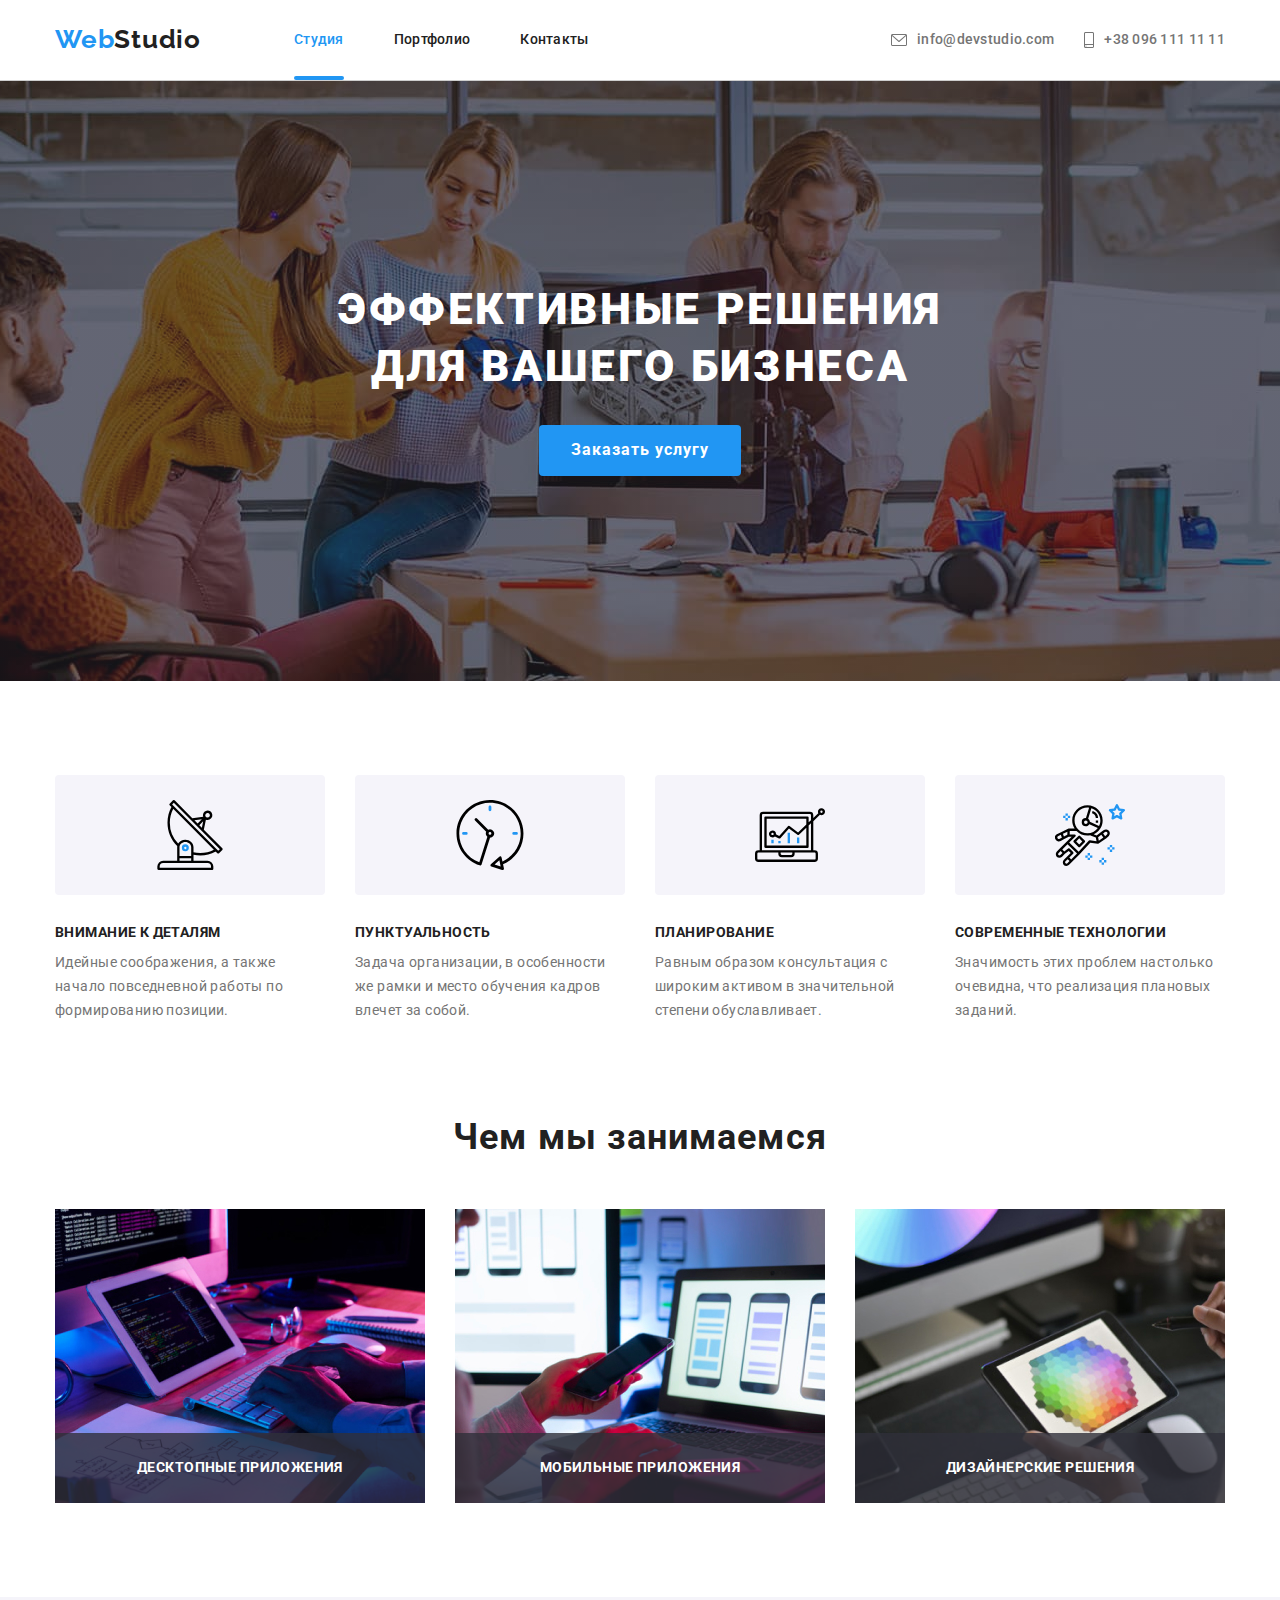
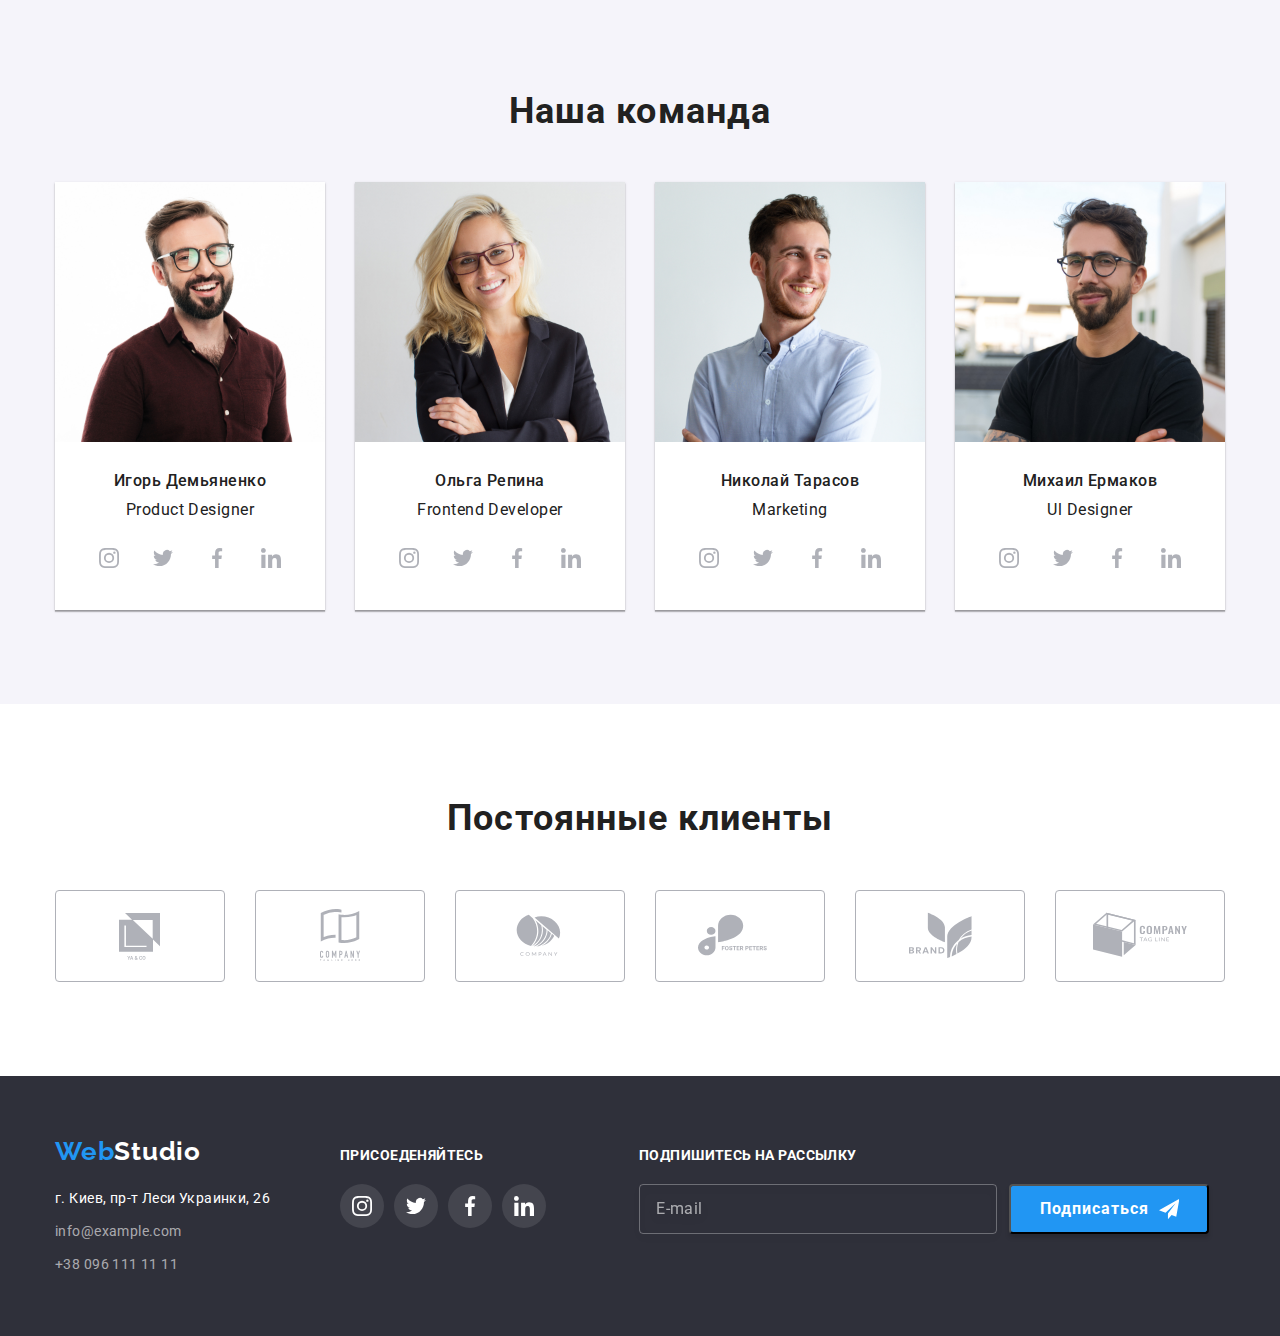
==== commit 2ef67a47: "almost" ====
--- a/index.html
+++ b/index.html
@@ -312,10 +312,31 @@
       </button>
       <p class="modal-title">Оставьте свои данные, мы вам перезвоним</p>
       <form class="modal-form">
-        <input type="text" class="modal-input" name="user-name" placeholder="Имя">
-        <input type="tel" class="modal-input" name="user-tel" placeholder="Телефон">
-        <input type="email" class="modal-input" name="user-email" placeholder="Почта">
-        <textarea name="" id="" class="modal-input" cols="30" rows="10"></textarea>
+      <div class="modal-field">
+        <label class="modal-label" for="user-name">Имя</label>
+        <div class="input-wrap">
+        <input type="text" class="modal-input" name="user-name" placeholder="Введите Имя" id="user-name" required>
+        <svg width="18px" height="18px" class="modal-input-icon"><use href="./images/icon.svg#icon-name"></use></svg>
+      </div>
+      </div>
+      <div class="modal-field">
+        <label class="modal-label" for="user-tel">Телефон</label>
+        <div class="input-wrap">
+        <input type="tel" class="modal-input" name="user-tel" placeholder="Введите Телефон" id="user-tel" required>
+        <svg width="18px" height="18px" class="modal-input-icon"><use href="./images/icon.svg#icon-phone"></use></svg>
+      </div>
+      </div>
+      <div class="modal-field">
+        <label class="modal-label" for="user-email">Почта</label>
+        <div class="input-wrap">
+        <input type="email" class="modal-input" name="user-email" placeholder="Введите Почту" id="user-email" required>
+        <svg width="18px" height="18px" class="modal-input-icon"><use href="./images/icon.svg#icon-email"></use></svg>
+      </div>
+      </div>
+      <div class="modal-field">
+        <label class="modal-label" for="user-comment">Комментарий </label>
+        <textarea name="user-comment" id="user-comment" class="modal-input-comment" placeholder="Введите текст"></textarea>
+      </div>
         <input type="checkbox" name="" id="" value="">
         <button type="submit" class="input-button">Отправить</button>
       </form>
--- a/css/main.css
+++ b/css/main.css
@@ -636,6 +636,7 @@
 }
 
 .footer-input{
+    padding: 0;
 height: 50px;
 width: 358px;
 background-color: transparent;
@@ -653,7 +654,7 @@
 letter-spacing: 0.03em;
 color: rgba(255, 255, 255, 0.6);
 }
-        
+      
 .footer-button{
 display: flex;
 align-items: center;
@@ -712,6 +713,7 @@
 transform: translate(-50%, -50%) scale(0) rotate(360deg);}
 
 .modal-button{
+outline: none;
 position: absolute;
 top: 11px;
 right: 16px;
@@ -722,7 +724,12 @@
 border: 1px solid rgba(0, 0, 0, 0.1);
 cursor: pointer;
 padding: 0;
-}
+transition: fill 250ms cubic-bezier(0.4, 0, 0.2, 1);
+}
+
+.modal-button:hover,
+.modal-button:focus{
+fill: var(--accent-color);}
 
 .modal-title{
 margin: 40px 39px 12px 41px;
@@ -735,31 +742,83 @@
 }
 
 .modal-form{
-padding-right: 39px;
-padding-left: 41px;}
+padding-right: 40px;
+padding-left: 40px;}
 
 .modal-input{
+outline: none;
+font-size: 12px;
+font-weight: 600;
 width: 100%;
 height: 40px;
+border: none;
+padding-left: 42px;}
+
+.input-wrap:hover,
+.input-wrap:focus{
+border: 1px solid #2196F3;
+fill: #2196F3;
+box-shadow: 0px 1px 3px rgba(0, 0, 0, 0.12), 0px 1px 1px rgba(0, 0, 0, 0.14), 0px 2px 1px rgba(0, 0, 0, 0.2);
+}
+
+.modal-field:not(:last-chield){
+margin-bottom: 10px;}
+
+.input-wrap{
+border-radius: 4px;
 border: 1px solid rgba(33, 33, 33, 0.2);
-/* box-shadow: 0px 1px 3px rgba(0, 0, 0, 0.12), 0px 1px 1px rgba(0, 0, 0, 0.14), 0px 2px 1px rgba(0, 0, 0, 0.2); */
-border-radius: 4px;
-margin-bottom: 10px;
-padding-left: 42px;}
+position: relative;
+transition: box-shadow 250ms cubic-bezier(0.4, 0, 0.2, 1), border 250ms cubic-bezier(0.4, 0, 0.2, 1), fill 250ms cubic-bezier(0.4, 0, 0.2, 1);
+}
+
+.modal-input-icon{
+position: absolute;
+top: 50%;
+transform: translateY(-50%);
+left: 12px;
+}
+
+.modal-label{
+display: block;
+margin-bottom: 4px;
+font-size: 12px;
+line-height: 1.16;
+color: var(--secondary-text-color);
+letter-spacing: 0.01em;}
+
+.modal-input-comment{
+outline: none;
+padding: 12px 16px;
+border-radius: 4px;
+margin-bottom: 20px;
+width: 100%;
+height: 120px;
+border: 1px solid rgba(33, 33, 33, 0.2);
+resize: none;
+}
+
+.modal-input-comment::placeholder{
+font-size: 12px;
+line-height: 1.16;
+color: rgba(117, 117, 117, 0.5);
+}
 
 .modal-input::placeholder{
 font-size: 12px;
 line-height: 1.16;
-letter-spacing: 0.01em;}
+font-weight: 400;
+letter-spacing: 0.01em;
+color: rgba(117, 117, 117, 0.5);}
 
 .input-button{
 display: flex;
 align-items: center;
 text-align: center;
 color: var(--white-text-color);
-background: #188CE8;
-/* box-shadow: 0px 4px 4px rgba(0, 0, 0, 0.15); */
-border-radius: 4px;
+background: var(--accent-color);
+box-shadow: 0px 4px 4px rgba(0, 0, 0, 0.15);
+border-radius: 4px;
+border-color: transparent;
 font-weight: 700;
 font-size: 16px;
 line-height: 1.88;
@@ -770,6 +829,13 @@
 cursor: pointer;
 margin-left: auto;
 margin-right: auto;
+transition: background-color 250ms cubic-bezier(0.4, 0, 0.2, 1);
+outline: none;
+}
+
+.input-button:hover,
+.input-button:focus{
+background-color: #188CE8;
 }
 
 .icon-close{
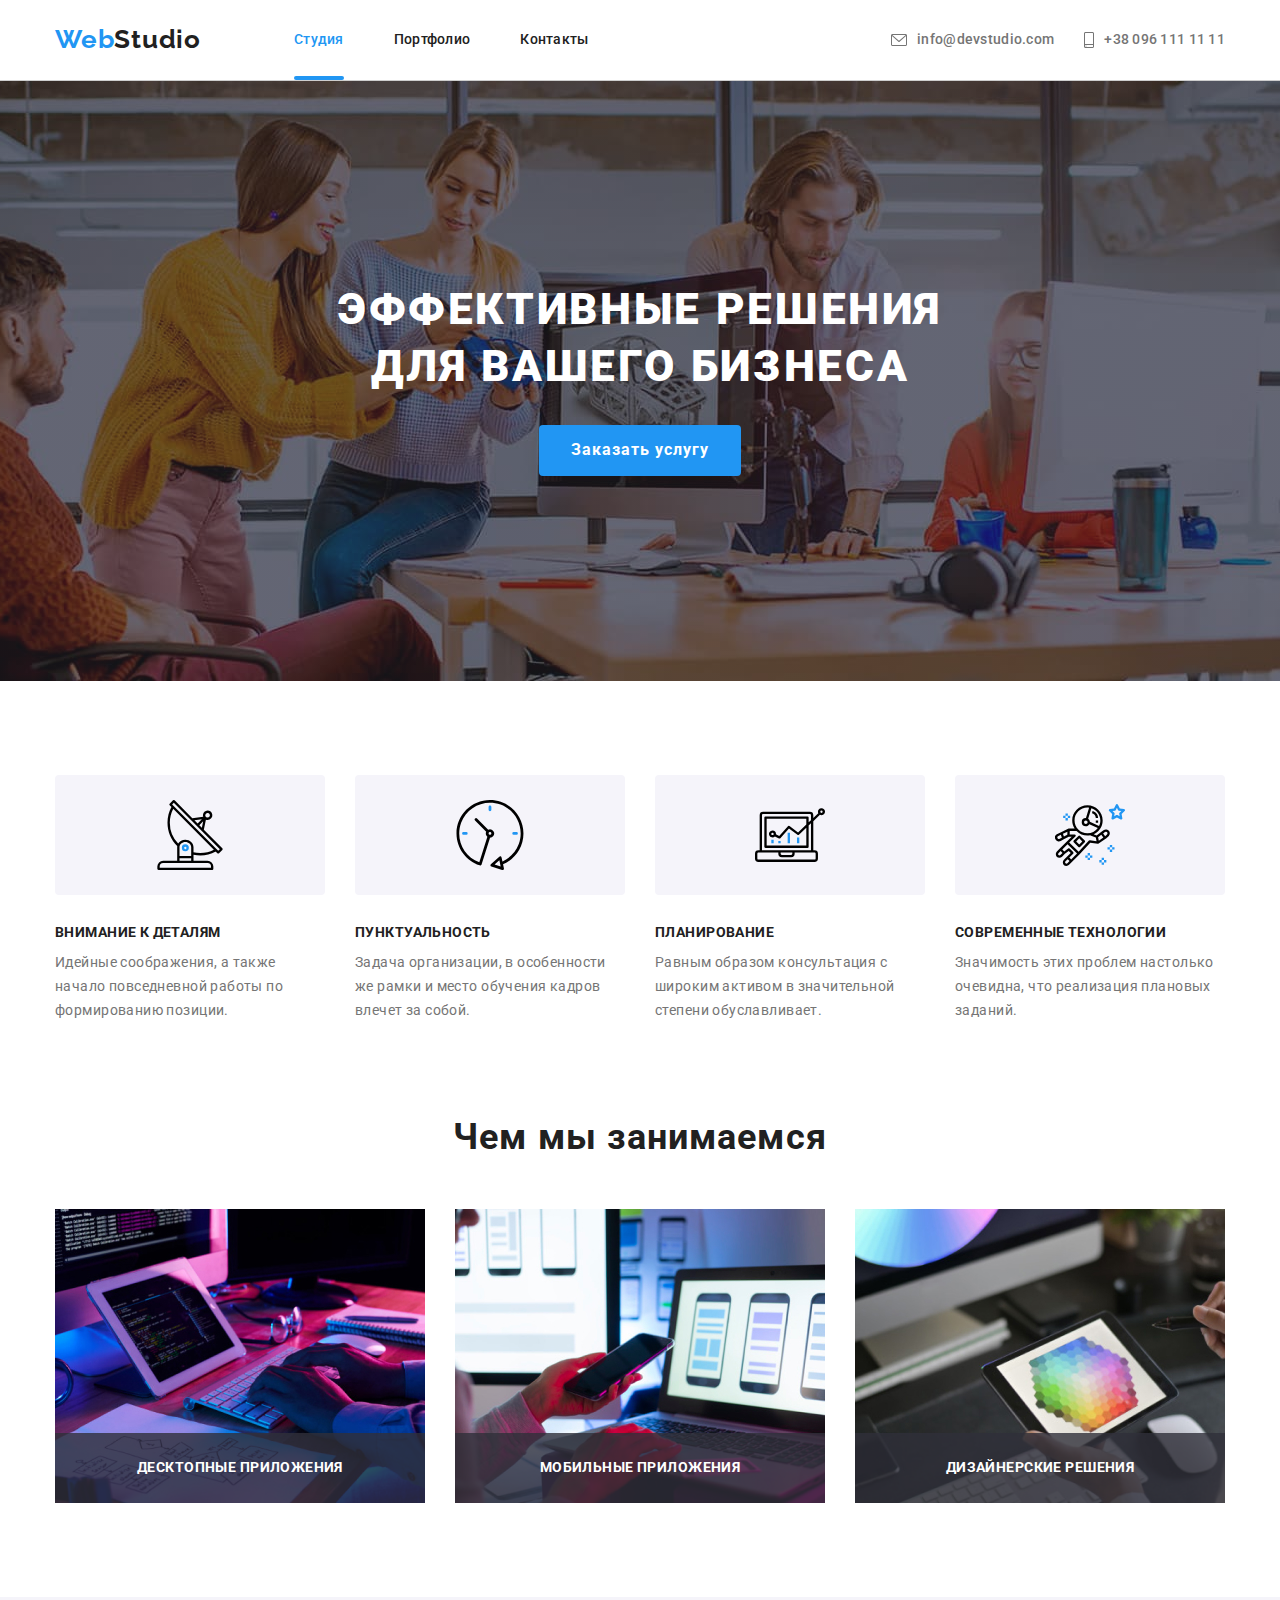
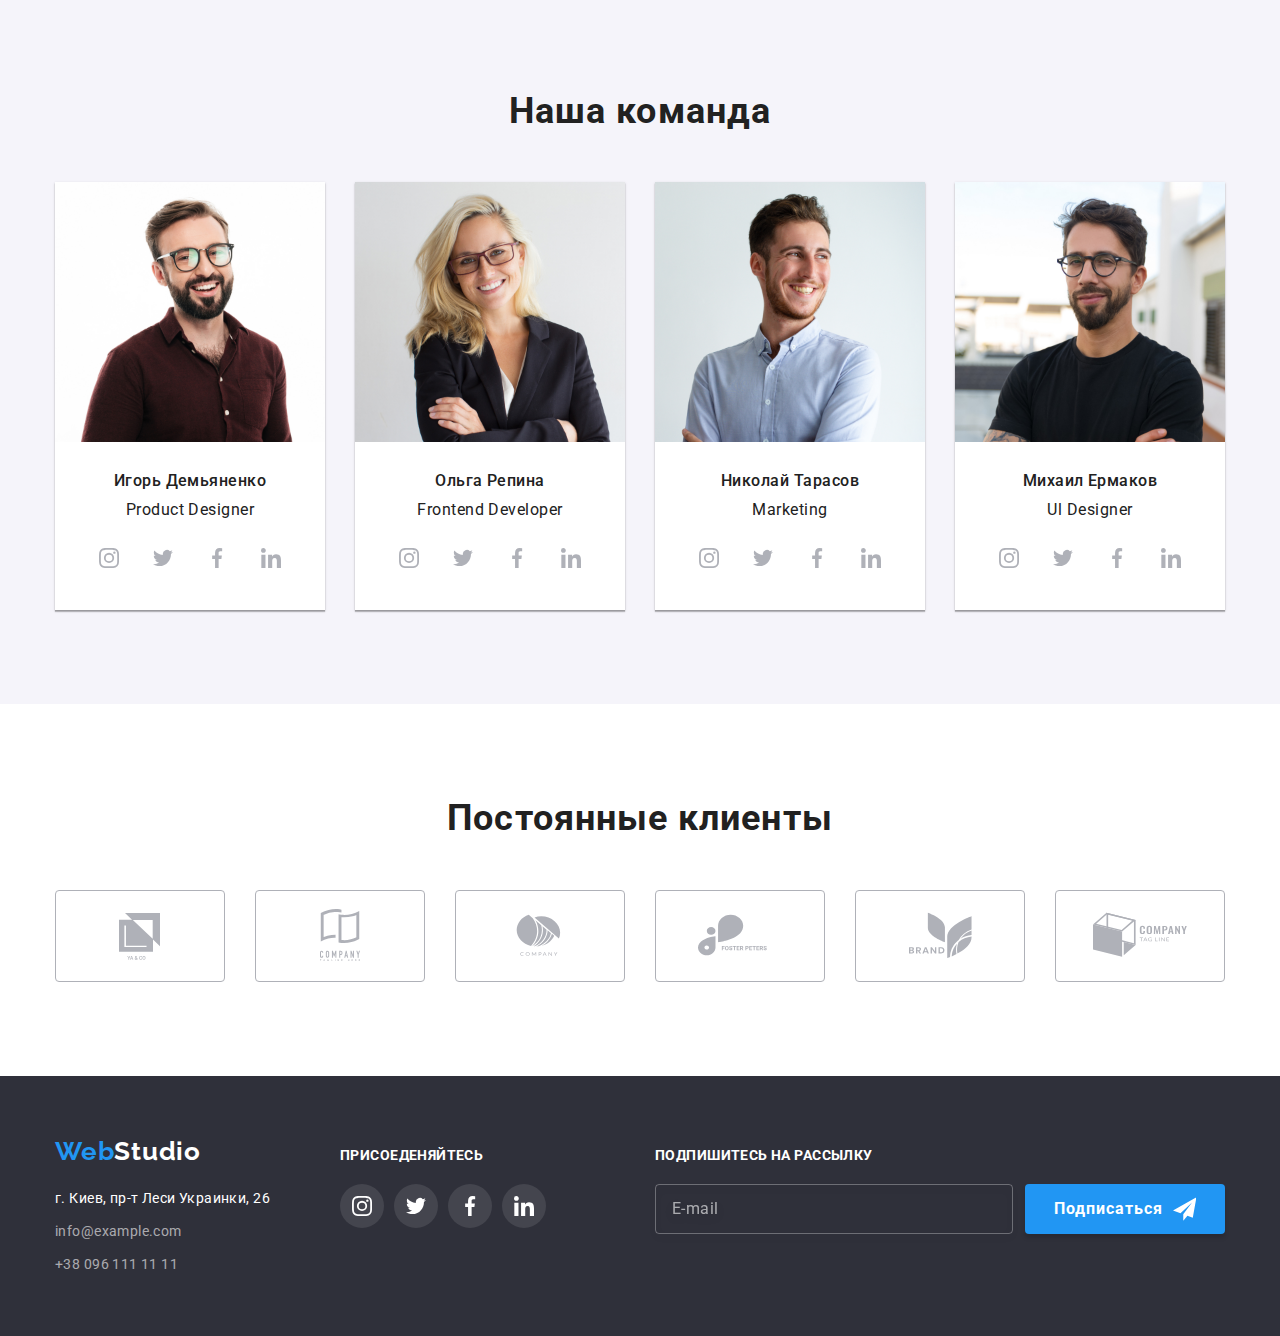
==== commit 709d34eb: "small fix" ====
--- a/index.html
+++ b/index.html
@@ -290,9 +290,9 @@
             </a></li>
           </ul>
         </div>
-        <form>
         <div class="footer-user-mail">
           <p class="footer-user-message">Подпишитесь на рассылку</p>
+          <form class="footer-form-flex">
             <label for="mail"></label>
             <input type="email" name="mail" id="mail" placeholder="E-mail" class="footer-input">
             <button type="submit" class="footer-button">Подписаться<svg class="footer-svg-btn" width="24px" height="24px">
@@ -305,7 +305,8 @@
      </footer>
      <!--Modal-->
      <div class="backdrop is-hidden" data-modal>
-      <div class="modal"><button type="button" class="modal-button" data-modal-close>
+      <div class="modal">
+        <button type="button" class="modal-button" data-modal-close>
         <svg width="18px" height="18px" class="icon-close">
           <use href="./images/icon.svg#icon-close"></use>
         </svg>
@@ -316,28 +317,32 @@
         <label class="modal-label" for="user-name">Имя</label>
         <div class="input-wrap">
         <input type="text" class="modal-input" name="user-name" placeholder="Введите Имя" id="user-name" required>
-        <svg width="18px" height="18px" class="modal-input-icon"><use href="./images/icon.svg#icon-name"></use></svg>
+        <svg width="16px" height="16px" class="modal-input-icon"><use href="./images/icon.svg#icon-name"></use></svg>
       </div>
       </div>
       <div class="modal-field">
         <label class="modal-label" for="user-tel">Телефон</label>
         <div class="input-wrap">
         <input type="tel" class="modal-input" name="user-tel" placeholder="Введите Телефон" id="user-tel" required>
-        <svg width="18px" height="18px" class="modal-input-icon"><use href="./images/icon.svg#icon-phone"></use></svg>
+        <svg width="16px" height="16px" class="modal-input-icon"><use href="./images/icon.svg#icon-phone"></use></svg>
       </div>
       </div>
       <div class="modal-field">
         <label class="modal-label" for="user-email">Почта</label>
         <div class="input-wrap">
         <input type="email" class="modal-input" name="user-email" placeholder="Введите Почту" id="user-email" required>
-        <svg width="18px" height="18px" class="modal-input-icon"><use href="./images/icon.svg#icon-email"></use></svg>
-      </div>
-      </div>
-      <div class="modal-field">
+        <svg width="16px" height="16px" class="modal-input-icon"><use href="./images/icon.svg#icon-email"></use></svg>
+      </div>
+      </div>
+      <div class="modal-area">
         <label class="modal-label" for="user-comment">Комментарий </label>
         <textarea name="user-comment" id="user-comment" class="modal-input-comment" placeholder="Введите текст"></textarea>
       </div>
-        <input type="checkbox" name="" id="" value="">
+        <input type="checkbox" name="privat policy" id="privat policy" class="modal-checkbox visually-hidden" value="true">
+        <label for="privat policy" class="modal-checkbox-text">
+          <span class="modal-check">
+          <svg width="13px" height="11px" class="check-icon"><use href="./images/icon.svg#icon-vector"></use></svg>
+        </span>Соглашаюсь с рассылкой и принимаю <a href="" class="modal-checkbox-link"> Условия договора</a></label>
         <button type="submit" class="input-button">Отправить</button>
       </form>
     </div>
--- a/css/main.css
+++ b/css/main.css
@@ -632,29 +632,32 @@
 width: 570px;
 height: 86px;
 align-items: baseline;
-margin-left: 93px;
+margin-left: auto;
 }
 
 .footer-input{
-    padding: 0;
+outline: none;
+padding:0 0 0 16px;
 height: 50px;
 width: 358px;
 background-color: transparent;
 border: 1px solid rgba(255, 255, 255, 0.3);
 filter: drop-shadow(0px 4px 4px rgba(0, 0, 0, 0.15));
 border-radius: 4px;
-margin-right: 12px;}
+margin-right: 12px;
+color: var(--white-text-color);}
     
 .footer-input::placeholder{
 padding-top: 15px;
 padding-bottom: 15px;
-padding-left: 16px;
 font-size: 16px;
 line-height: 1.25;
 letter-spacing: 0.03em;
 color: rgba(255, 255, 255, 0.6);
 }
-      
+.footer-form-flex{
+display: flex;}  
+
 .footer-button{
 display: flex;
 align-items: center;
@@ -666,13 +669,18 @@
 font-size: 16px;
 line-height: 1.88;
 letter-spacing: 0.06em;
-padding: 10px 28px 10px 29px;
+padding: 10px 29px;
 box-shadow: 0px 4px 4px rgba(0, 0, 0, 0.15);
+border: none;
 border-radius: 4px;
 max-height: 50px;
 max-width: 200px;
 cursor: pointer;
-}
+transition: background-color 250ms cubic-bezier(0.4, 0, 0.2, 1);
+}
+
+.footer-button:hover{
+background-color: #188CE8;}
             
 .footer-svg-btn{
 margin-left: 10px;}
@@ -707,6 +715,7 @@
 background-color: var(--white-text-color);
 box-shadow: 0px 1px 3px rgba(0, 0, 0, 0.12), 0px 1px 1px rgba(0, 0, 0, 0.14), 0px 2px 1px rgba(0, 0, 0, 0.2);
 border-radius: 4px;
+padding: 40px;
 }
 
 .backdrop.is-hidden .modal{
@@ -732,7 +741,7 @@
 fill: var(--accent-color);}
 
 .modal-title{
-margin: 40px 39px 12px 41px;
+margin-bottom: 12px;
 font-weight: 700;
 font-size: 20px;
 line-height: 1.15;
@@ -740,10 +749,6 @@
 letter-spacing: 0.03em;
 color: #212121;
 }
-
-.modal-form{
-padding-right: 40px;
-padding-left: 40px;}
 
 .modal-input{
 outline: none;
@@ -751,24 +756,24 @@
 font-weight: 600;
 width: 100%;
 height: 40px;
-border: none;
-padding-left: 42px;}
-
-.input-wrap:hover,
-.input-wrap:focus{
+border: 1px solid rgba(33, 33, 33, 0.2);
+border-radius: 4px;
+padding: 0 0 0 42px;
+transition: border 250ms cubic-bezier(0.4, 0, 0.2, 1);
+}
+
+.modal-input:focus{
 border: 1px solid #2196F3;
-fill: #2196F3;
-box-shadow: 0px 1px 3px rgba(0, 0, 0, 0.12), 0px 1px 1px rgba(0, 0, 0, 0.14), 0px 2px 1px rgba(0, 0, 0, 0.2);
-}
-
-.modal-field:not(:last-chield){
+}
+
+.modal-input:focus + .modal-input-icon{
+fill: #2196F3;}
+
+.modal-field:not(:last-child){
 margin-bottom: 10px;}
 
 .input-wrap{
-border-radius: 4px;
-border: 1px solid rgba(33, 33, 33, 0.2);
 position: relative;
-transition: box-shadow 250ms cubic-bezier(0.4, 0, 0.2, 1), border 250ms cubic-bezier(0.4, 0, 0.2, 1), fill 250ms cubic-bezier(0.4, 0, 0.2, 1);
 }
 
 .modal-input-icon{
@@ -776,6 +781,7 @@
 top: 50%;
 transform: translateY(-50%);
 left: 12px;
+transition: fill 250ms cubic-bezier(0.4, 0, 0.2, 1);
 }
 
 .modal-label{
@@ -786,16 +792,27 @@
 color: var(--secondary-text-color);
 letter-spacing: 0.01em;}
 
+.modal-area{
+font-size: 12px;
+line-height: 1.16;
+color: var(--secondary-text-color);
+letter-spacing: 0.01em;
+margin-bottom: 20px;
+}
+
 .modal-input-comment{
 outline: none;
 padding: 12px 16px;
 border-radius: 4px;
-margin-bottom: 20px;
 width: 100%;
 height: 120px;
 border: 1px solid rgba(33, 33, 33, 0.2);
 resize: none;
-}
+transition: border 250ms cubic-bezier(0.4, 0, 0.2, 1);
+}
+
+.modal-input-comment:focus{
+border: 1px solid #2196F3;}
 
 .modal-input-comment::placeholder{
 font-size: 12px;
@@ -808,7 +825,65 @@
 line-height: 1.16;
 font-weight: 400;
 letter-spacing: 0.01em;
-color: rgba(117, 117, 117, 0.5);}
+color: rgba(117, 117, 117, 0.5);
+}
+
+.modal-checkbox{
+margin-right: 7px;
+}
+
+.modal-checkbox-text{
+display: inline-block;
+font-size: 14px;
+line-height: 1.71;
+letter-spacing: 0.03em;
+color: var(--secondary-text-color);
+margin-bottom: 30px;
+display: flex;
+align-items: center;
+justify-content: center;
+column-gap: 8px;
+}
+
+.modal-check{
+width: 16px;
+height: 15px;
+border-radius: 2px;
+border: 2px solid var(--primary-text-color);
+display: flex;
+align-items: center;
+justify-content: center;
+transition: background-color 250ms cubic-bezier(0.4, 0, 0.2, 1);
+}
+
+.modal-checkbox:checked + .modal-checkbox-text span{
+background-color: var(--accent-color);
+border: none;}
+
+.modal-checkbox:focus + .modal-checkbox-text .modal-check{
+border-color: var(--accent-color);
+}
+
+.modal-checkbox:checked + .modal-checkbox-text .check-icon{
+fill: var(--white-text-color);}
+
+.check-icon{
+fill: transparent;
+}
+
+.modal-checkbox-link{
+color:var(--accent-color);
+text-decoration-line: none;
+position: relative;}
+
+.modal-checkbox-link::after{
+position: absolute;
+bottom: 5.5px;
+left: 0;
+content: '';
+height: 1px;
+width: 100%;
+background-color: var(--accent-color);}
 
 .input-button{
 display: flex;
